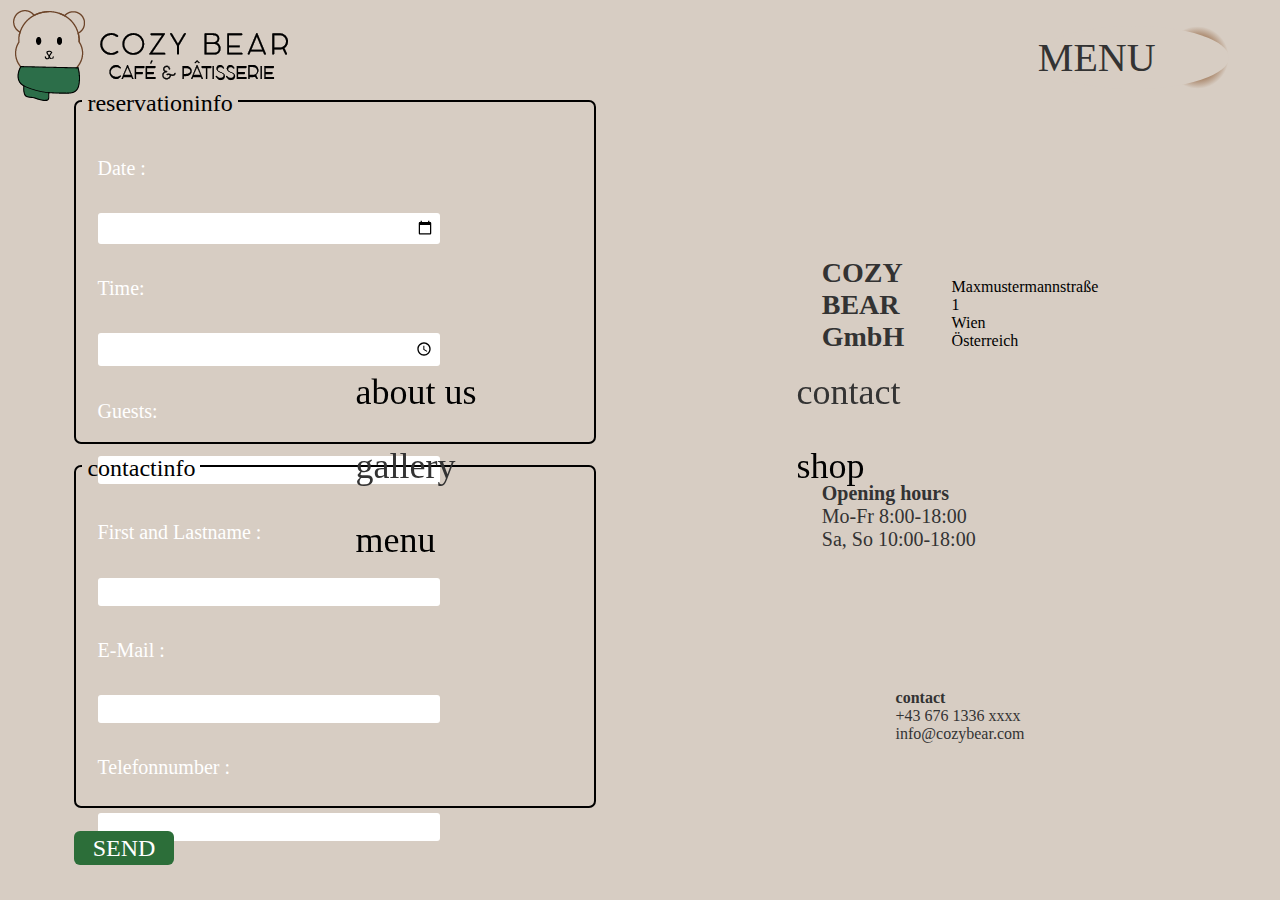
==== Portfolio/contact.html @ 8c5756df "Add files via upload" ====
<!DOCTYPE html>
<html lang="en">
<head>
    <meta charset="UTF-8">
    <meta http-equiv="X-UA-Compatible" content="IE=edge">
    <meta name="viewport" content="width=device-width, initial-scale=1.0">
    <link rel="stylesheet" href="style.css">
    <title>Document</title>
</head>
<body>
     <!--header-->
     <header>
        <div class="logo">
            <a href="/index.html"><img src="logo/Logo.png"></a>
        </div>
        <!-- hamburger -->
        <input type="checkbox" id="navi-toggle" class="checkbox" />
        <label for="navi-toggle" class="button1"> <p>MENU</p><span class="icon">&nbsp;</span></label>
        <div class="background">&nbsp;</div>
        <!-- nav -->
        <nav class="nav">
            <ul class="list">
                <div class="part1">
                <li class="item"> <a class="link"> about us </a> </li>
                <li class="item"> <a class="link" href="/gallery.html"> gallery</a> </li>
                <li class="item"> <a class="link"> menu </a> </li>
                </div>
                <div class="part2">
                <li class="item"> <a class="link" href="/contact.html"> contact </a> </li>
                <li class="item"> <a class="link"> shop </a> </li>
                </div>
            </ul>
        </nav>
    </header>
    <!--contact-body-->
    <div class="contactbody">
    <div class="section1">
        <fieldset class="reservationinfo">
            <legend>reservationinfo</legend>
            <div class="formreservation">
            <form>
                <p><label>Date : <br> <input type="date" /> </label></p>
                <p><label>Time: <br> <input type="time" /></label></p>
                <p><label>Guests: <br> <input type="number" /></label></p>
            </form></div>
        </fieldset>
        <fieldset class="contactinfo">
        <legend>contactinfo</legend>
            <form>
                <p><label>First and Lastname : <br> <input type="text" /></label></p>
                <p><label>E-Mail : <br> <input type="email" /></label></p>
                <p><label>Telefonnumber : <br> <input type="number" /></label></p>
            </form>
        </fieldset>
        <div class="button">
            <p><button class="send" type="submit">SEND</button></p>
        </div>
    </div>
    <div class="section2">
        <div class="addresscontact">
            <p class="address"> <span class="name"><h3>COZY BEAR GmbH</h3></span><br>Maxmustermannstraße 1<br>Wien<br>Österreich
            </p>
        </div><div class="hourscontact">
            <p class="hours"><b>Opening hours</b><br>Mo-Fr 8:00-18:00<br>Sa, So 10:00-18:00</p>
        </div>
        <div class="contactcontact">
        <p class="contact"><b>contact</b><br>+43 676 1336 xxxx<br>info@cozybear.com</p>
    </div>
    </div>
    </div>
</body>
</html>
---- Portfolio/style.css ----
/* Global*/
body{
    background-color: #d7cdc3;
    margin: 0px;
}
h1{
    font-size: 56px;
    font-family: 'cocomat ultralight';
    color: #333333;
}
h2{
    font-size: 42px;
    font-family: 'cocomat ultralight';
    color: #333333;
}

h3{
    font-size: 28px;
    font-family: 'cocomat ultralight';
    color: #333333;
}
label{
    font-size: 24px;
    font-family:'corbert';
    color:#333333;
}
.name{
    font-family:'cocomat light'
}
p{
    font-size: 16px;
    font-family: 'corbert';
    color: #333333;
}
.ctabutton{
    font-size: 24px;
    font-family:'cocomat light';
    background-color: #2C6E39;
    display: inline-flex;
    width: 250px;
    height:60px;
    border: none;
    border-radius: 10px;
    padding: 1%;
    text-align: center;
    justify-content: center;
    align-items: center;
    transition-duration: 0.4s;
    cursor: pointer;
}
.ctabutton:hover{
    outline: #2C6E39 solid 3px;
}
.ctabutton:active{
    background-color: #a27b5c;
    outline: #a27b5c solid 3px;
}
.buttonlink{
    color: #d7cdc3;
    text-decoration: none;
}

/* header */
header{
    width: auto;
    height:10vh;
    border: #333333 ;
    margin: 1%;
    display: flex;
    flex-direction: row;
    z-index: 3000;
}
.logo{
    width: auto;
    height: 10vh;
    display: flex;
    align-items: center;
    
}
.logo img{
    width:275px;
}
/* Menu */
.checkbox{
    display: none;
}
/* hamburger */
  .button1 {
    background-color: #d7cdc3;
    height: 7vh;
    width: 7vh;
    border-radius: 50%;
    position: absolute;
    right:1vw;
    margin: 1% 3% 0% 0%;
    z-index: 2000;
    cursor: pointer;
    display: flex;
    align-items: center;
  }
  .button1 p{
    font-size: 40px;
    font-family: 'cocomat';
    position: absolute;
    z-index: 2000;
  }
  .background {
    height: 7vh;
    width: 7vh;
    border-radius: 50%;
    position: absolute;
    right:1%;
    margin: 1% 3% 0% 0%;
    background-image:radial-gradient(#d7cdc3 0%,#a27b5c 45%, #d7cdc3 70%) ;
    z-index: 1000;
    transition: transform 0.8s cubic-bezier(0.42,0, 1, 1);
  }
/* navigation */
  .nav {
    position: relative;
    z-index: 1500;
    transition: all 0,8s;
  }
  .list {
    position: absolute;
    display: flex;
    flex-direction: row;
    justify-content: center;
    width: 100%;
    top: 50%;
    left: 50%;
    transform: translate(-50%, -50%);
    list-style-type: none;
    text-align: left;
    position: fixed;
    transition-delay: 3s;
  }
  .part1{
    margin-right: 20%;
  }
  .part2{
    margin-right: 5%;
  }
  .item {
    margin: 2rem;
    font-size: 36px;
    font-family: 'cocomat';
  }
  .link:link,
  .link:visited {
    color:#333333;
    text-decoration: none;
  }
  .link:hover,
  .link:active {
    color: darkgreen;
    cursor: pointer;
  }
  /* functionality */
  .checkbox:checked ~ .background {
    transform: scale(100);
  }
  .checkbox:checked ~ .button1:enabled{
    color: #333333;
  }
  .checkbox:checked ~ .nav {
    opacity: 1;
    width: 100%;
  }


/* index.content 1 */
.content1{
    display: flex;
    align-items: center;
    justify-content: center;
    margin: 5% 0 10% 0;
}
    .heroimg{
        width: 600px;
        height: 600px;
        margin: 0px 5% 0px 5%;
    }
    .heroelements{
        width: max-content;
        text-align: center;
        position: absolute;
    }
        
        .heroelements h1{
            color: #fff;
            width: max-content;
        }
        .content1button .ctabutton{
            color:#d7cdc3;
        }
                 
/* index.content 2 */
.content2{
    width: auto;
    margin: 1%;
    display: flex;
    flex-direction: column;
    text-align: center;
    align-items: center;
}
    .box1{
        width: 40%;
        height: auto;
        border: #333333 ;
        text-align: center;
        margin: 1%;
        display: flex;
        display: block;
        justify-content: center;
        align-items: center;
    }
    .box1 p{
        font-size: 18px;
    }
    .wrapper2{
        width: 80%;
        margin-left: 30%;
        margin-right: 30%;
        display: flex;
        flex-direction: row;
        align-items: center;
        justify-content: center;
        flex-wrap: wrap;
        row-gap: 50px;
    }
        .img2{             
            width:35%;
            text-align: center;
            margin-left: 7%;
            margin-right: 1%;
            justify-content: center;  
            align-items: center;
        }
        .box2{
            width:35%;
            text-align: left;
            margin-top: 0px;
            margin-left: 1%;
            margin-right: 7%;
            justify-content: center;  
            align-items: center;
        }
        .img3{
            width:35%;
            height: auto;
            text-align: center;
            margin-top: 3%;
            margin-left: 1%;
            margin-right: 7%;
            justify-content: center;  
            align-items: center;
        }
        .box3{
            width:35%;
            height: auto;
            text-align: right;
            margin-top: 3%;
            margin-left: 7%;
            margin-right: 1%;
            justify-content: center;  
            align-items: center;
        }
/* index.content 2 mobile*/
.content2mobile{
    display: none;
}

/* index.content 3 desktop and content 4 mobile*/
.content3{
    background-color: #6c4429;
    width: auto;
    height: 20%;
    margin: 0px;
}
    h2{
        display: block;
        display: flex;
        justify-content: center;
    }
    .images{
        width: max-content;
        height: 180px;
    }
/* index.content 3 mobile*/
.content3mobile{
    display:none;
}
/* index.content 4 desktop*/
.content4{
    width: auto;
    height: 200px;
    margin: 1%;
    display: flex;
    justify-content: center;
    align-items: center;
}
    .content4 .ctabutton{
        color: #ffffff;
        background-color: darkgreen;
        border: none;
        border-radius: 6px;
        padding: 1%;
        margin: auto;
        font-size: 20px;
        line-height: 22px;
        display: inline-flex;
    }
/* index.content 4 mobile*/
.content4mobile{
    display: none;
}
/* index.content 5 mobile*/
.content5mobile{
    display: none;
}


/* contact-body */
.contactbody{
    display: flex;
    flex-direction: row;
}
.section1{
    width: 50%;
    height:83vh;
    margin:  0% 1% 0% 1%;
    display: flex;
    flex-direction: column;
    justify-content: center;
}
    legend{
        font-size: 24px;
        padding: 1% 1% 0% 1%;
        font-family: 'corbert';
    }
    form > p{
        margin:1% 3% 2% 3%;
    }
    .reservationinfo{
        width:85%;
        height:48%;
        margin:1% 19% 1% 10%;
        padding:1%;
        border: 2px solid black;
        border-radius: 7px;
        box-sizing: border-box;
    }
    .contactinfo{
        width: 85%;
        height:48%;
        margin:1% 10% 2% 10%;
        padding:1%;
        border: 2px solid black;
        border-radius: 7px;
        box-sizing: border-box;
    }
    .reservationinfo label,
    .contactinfo label {
        padding:0px;
        font-size: 20px;
    }
    .reservationinfo input, 
    .contactinfo input {
        border: 0px;
        border-radius: 3px;
        font-size: 16px;
        padding: 5px;
        width: 70%;
        }
    .section1 .button .send {
        color: #ffffff;
        background-color: #2C6E39;
        padding: 1% 3% 1% 3%;
        border: none;
        border-radius: 6px;
        font-size: 24px;
        font-family: 'cocomat light';
        line-height: 22px;
        margin:1% 50% 2% 10%;
        }
    .section1 .button .send:hover {
        background: #2C6E39;
        cursor: pointer;
        }
.section2{
    width: 50%;
    height: 83vh;
    margin:  0% 1% 0% 1%;
    display: flex;
    flex-direction: column;
    justify-content: center;
    align-items: center;
} 
    p > span {
        font-size: 24px;
    }
   .section2 .addresscontact p{
    font-size: 20px;
   }
   .section2 .hourscontact p{
    font-size: 20px;
   }
    .addresscontact{
        width:45%;
        border:#333333 ;
        text-align: left;
        padding: 10px;
        margin: 0% 0% 10% 0%;   
        display: flex;
        justify-content: left;  
        align-items: center;
    }
    .hourscontact{
        width: 45%;
        border:#333333 ;
        text-align: left;
        padding: 10px;
        margin: 0% 0% 15% 0%; 
        display: flex;
        justify-content: left;  
        align-items: center;
    }
    
/* gallery-body*/
.parallax {
    /* The image used */
    background-image: url('/img/img_index/coffee.jpg');
 
    /* Set a specific height */
    min-height: 100vh;
    margin:1%;
  
    /* Create the parallax scrolling effect */
    background-attachment: fixed;
    background-position: center;
    background-repeat: no-repeat;
    background-size: cover;
  }
.grid-container{
    height: auto;
    display:grid;
    grid-template-columns: auto auto auto auto;
    column-gap: 30px;
}
.grid-container-column-1{
    margin-top: 10px;
}
.grid-container-column-2{
    margin-top: 80px;
}
.grid-container-column-3{
    margin-top: 60px;
}
.grid-container-column-4{
    margin-top: 30px;
}
.grid-item {
    height: auto;
    text-align: center;
    margin-bottom: 9%;
    position: relative;
    display: inline-block;
  }
.img_gallery{
    width: 400px;   
  }
.img-descrip { 
    position: absolute;
    top: 0;
    bottom: 0;
    left: 0;
    right: 0;
    background:rgba(44, 110, 57, 0.72);
    color: #fff;
    visibility: hidden;
    opacity: 0;
    margin:0;
    text-align: center;
    display: flex;
    align-items: center;
    justify-content: center;
  
    /* transition effect. not necessary */
    transition: opacity .2s, visibility .2s;
  }
.grid-item:hover .img-descrip {
    visibility: visible;
    opacity: 1;
  }

/* footer*/
footer{
    background-color: #6c4429;
    width: auto;
    height: 200px;
    margin: 0px;
    display: flex;
    flex-direction: row;
    justify-content: space-between;
}
    .addressfooter p,
    .hoursfooter p, 
    .contactfooter p, 
    .addressfooter h3 {
        color:aliceblue;
    }
    .addressfooter{
        width: 17%;
        border: 2px solid;
        border-color: black;
        margin-left: 2%;
        text-align: center;
        justify-content: center;  
        align-items: center;
    }
    .hoursfooter{
        width: 17%;
        border: 2px solid;
        border-color: black;
        text-align: center;
        margin: 0 2% 0 2%; 
        justify-content: center;  
        align-items: center;
        display: flex;
    }
    .contactfooter{
        width: 17%;
        border: 2px solid;
        border-color: black;
        text-align: center;
        margin: 0 2% 0 2%; 
        justify-content: center;  
        align-items: center;
        display: flex;
    }
    .newsletter{
        width: 35%;
        border: 2px solid;
        border-color: black;
        text-align: left;
        margin-right: 2%;
        display: flex;
        justify-content: center;  
        align-items: center;
        }
        .newsletter h3{
            margin: 0;
            color: #fff;
        }
        form.form-example {
            display: flex;
            margin: 0;
        }
        div.form-example {
            display: table-row;
            margin-right: 5%;
        }
        label,
        input {
            display: table-cell;
            margin-bottom: 3%;
            margin-top: 7%;
            color: #fff;
            width: auto;
            font-size: 18px;
            display: block;
        }
        label {
            padding-right: 10%;
        }
        .buttonsubscribe input{
            width: 130px;
            background-color: #2C6E39;
            margin-top: 65%;
            padding: 10%;
            display: flex;
            align-items: center;
            justify-content: center;
        }
@media screen and (max-width: 1366px) {
    /* contact page*/
       
        form > p{
            margin:0% 3% 1% 3%;
        }
    .reservationinfo{
        width:85%;
        height: 48%;
        margin:0% 19% 0% 10%;
        padding:1%;
        border: 2px solid black;
        border-radius: 7px;
        box-sizing: border-box;
    }
    .contactinfo{
        width: 85%;
        height: 48%;
        margin:1% 10% 0% 10%;
        padding:1%;
        border: 2px solid black;
        border-radius: 7px;
        box-sizing: border-box;
    }
}

@media screen and (max-width:640px) {
    /*index-page*/
    /* header*/
    .button1 {
        position: relative;
        background-color: #d7cdc3;
        height: 7vh;
        width: 7vh;
        border-radius: 50%;
        position: absolute;
        top:3%;
        right: 3%;
        margin: 1% 2% 0% 0%;
        z-index: 2000;
        cursor: pointer;
      }
    .button1 > p {
        display: none;
      }
    .background {
        height: 7vh;
        width: 7vh;
        border-radius: 50%;
        position: absolute;
        top:3%;
        right: 3%;
        margin: 1% 2% 0% 0%;
        background-image: radial-gradient(#d7cdc3 0%, #a27b5c 95%);
        z-index: 1000;
        transition: transform 0.8s cubic-bezier(0.86, 0, 0.07, 1);
      }
      .nav {
        height: 100vh;
        position: fixed;
        right: -60vw;
        z-index: 1500;
        opacity: 0;
        width: 0;
        transition: all 0.8s;
      }
      .list {
        position: absolute;
        transform: translate(-50%, -50%);
        list-style: none;
        width: 100%;
        display: flex;
        flex-direction: column;
        justify-content: center;
        margin-left: 1%;
      }
      .part1{
        margin-bottom: none;
      }
      .part2{
        margin-top: none;
      }
      .item {
        margin:2vh;
        font-size: 36px;
        font-family: 'cocomat';
      }
     /* functionality */
    .checkbox:checked ~ .background {
        transform: scale(80);
    }
    .checkbox:checked ~ .nav {
        opacity: 1;
        width: 100%;
        right: 0;
    }
  
    /* styling hamb ICON Mobile */
    .icon {
    position: absolute;
    top: 50%;
    left: 50%;
    transform: translate(-50%, -50%);
    }
    .icon,
    .icon::before,
    .icon::after {
    width: 3rem;
    height: 2px;
    background-color: gray;
    display: inline-block;
    }
  
    .icon::before,
    .icon::after {
    content: "";
    position: absolute;
    left: 0;
    transition: all 0.2s;
    }
  
    .icon::before {
    top: -0.8rem;
    }
    .icon::after {
    top: 0.8rem;
    }

    /*content 1*/  
    .content1{
        border: black solid;
        width: auto;
        height: 550px;
        margin: 1%;
    }
        .img1{
            width: 85%;
            height: 500px;
            background-color: grey;
            text-align: center;
            padding: 10px;
            margin: 1% 5% 0px 5%;
            display: flex;
            flex-direction: column;
            justify-content: center;
            align-content: center;
            row-gap: 10px;
        }
            .img1 > p{
                display: none;
            }
            .content1button .ctabutton{
                color: aliceblue;
                background-color: darkgreen;
                border: none;
                border-radius: 6px;
                padding: 2%;
                margin: auto;
                margin-top: 5px;
                margin-bottom: 5px;
                font-size: 20px;
                line-height: 22px;
                display: inline-flex;
            }
    /*content 2 desktop*/
    .content2{
        display: none;
    }
    /*content 2 mobile*/
    .content2mobile{
        border: black solid;
        width: auto;
        height:150px;
        margin: 1%;
        display: flex;
        flex-direction: row;
        justify-content: space-between;
    }
    .hoursmobile{
        width: 50%;
        height: 75%;
        border: 1px black solid;
        color: black;
        text-align: center;
        padding: 10px;
        margin: 0% 5% 0% 5%; 
        display: flex;
        justify-content: center;  
        align-items: center;
    }
    .addressmobile{
        width: 40%;
        height: 75%;
        border: 1px black solid;
        color: black;
        text-align: center;
        padding: 10px;
        margin: 0% 5% 0% 0%;   
        display: flex;
        justify-content: center;  
        align-items: center;
    }    
    /*content 3 mobile*/
    .content3mobile{
        border: black solid;
        width: auto;
        height:100px;
        margin: 1%;
        display: flex;
        justify-content: center;
        align-items: center;
    }
    .menu{
        color: black;
        background-color: beige;
        border: none;
        padding: 1%;
        margin: auto;
        font-size: 20px;
        font-weight: bold;
        line-height: 22px;
        display: inline-flex;
    }
    /*content 4 desktop*/
    .content4{
        display: none;
    }
    /*content 5 mobile*/
    .content5mobile{
        border: black solid;
        width: auto;
        height: 600px;
        margin: 1%;
        display: flex;
        flex-direction: column;
        justify-content: center;
    }
    h3{
        font-size: 23px;  
        margin: 5% 0% 2% 7%;
    }
    legend{
        font-size: 21px;
    }
    .reservationinfo{
        width: 280px;
        margin:0% 50% 2% 10%;
        padding:1%;
        border: 2px black solid;
        border-radius: 7px;
        box-sizing: border-box;
        display: inline;
    }
    .contactinfo{
        width: 280px;
        margin:1% 50% 0% 10%;
        padding:1%;
        border: 2px black solid;
        border-radius: 7px;
        box-sizing: border-box;
        display: inline;
    }
    .reservationinfo label,
    .contactinfo label {
        padding:0px;
        font-size: 18px;
    }
    .reservationinfo input, 
    .contactinfo input {
        border: 1px solid #ccc;
        border-radius: 7px;
        font-size: 16px;
        padding: 5px;
        width: 90%;
        }
    .send {
        color: #ffffff;
        background-color: darkgreen;
        padding: 2%;
        border: none;
        border-radius: 7px;
        font-size: 20px;
        line-height: 22px;
        margin:0% 50% 2% 10%;
        }
    /*footer */
    .hoursfooter{
        display: none;
    }
    .addressfooter{
        display: none;
    }
    .newsletter{
        width: 100%;
        height: 130px;
        color: aliceblue;
        padding: 10px;
        margin: 0px;
        display: flex;
        justify-content: center;  
        align-items: center;
    }
}
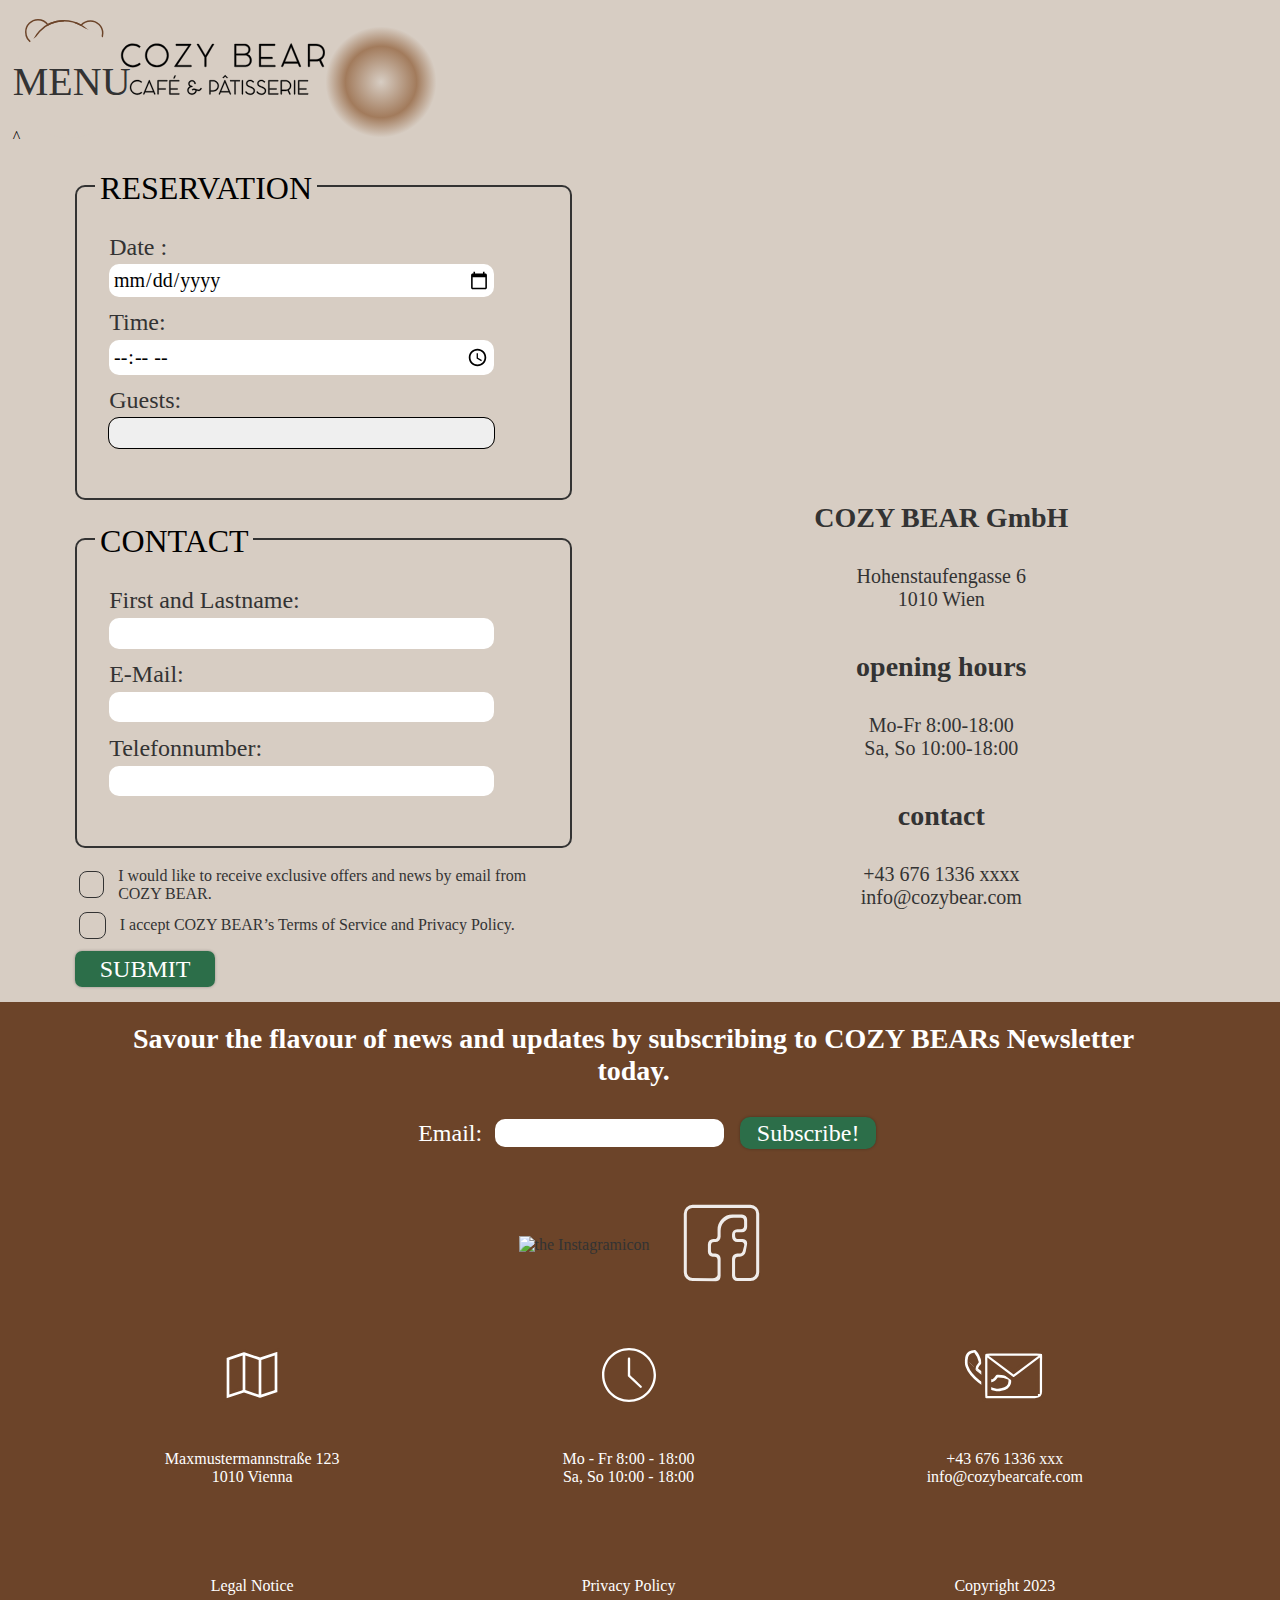
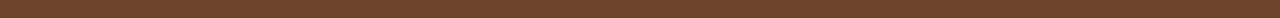
==== commit 823e814e: "Add files via upload" ====
--- a/Portfolio/contact.html
+++ b/Portfolio/contact.html
@@ -8,65 +8,177 @@
     <title>Document</title>
 </head>
 <body>
-     <!--header-->
-     <header>
-        <div class="logo">
-            <a href="/index.html"><img src="logo/Logo.png"></a>
-        </div>
+    <!--HEADER START-->
+    <header>
+        <div class="logo"><a href="/index.html"><img src="logo/logo.svg"></a></div>
         <!-- hamburger -->
         <input type="checkbox" id="navi-toggle" class="checkbox" />
-        <label for="navi-toggle" class="button1"> <p>MENU</p><span class="icon">&nbsp;</span></label>
+        <label for="navi-toggle" class="button1"> <p>MENU</p><span class="menuicon">&nbsp;</span></label>
         <div class="background">&nbsp;</div>
         <!-- nav -->
         <nav class="nav">
-            <ul class="list">
-                <div class="part1">
-                <li class="item"> <a class="link"> about us </a> </li>
-                <li class="item"> <a class="link" href="/gallery.html"> gallery</a> </li>
-                <li class="item"> <a class="link"> menu </a> </li>
-                </div>
-                <div class="part2">
-                <li class="item"> <a class="link" href="/contact.html"> contact </a> </li>
-                <li class="item"> <a class="link"> shop </a> </li>
-                </div>
+            <ul class="nav-list">
+                <li class="nav-item"> <a class="nav-link" href="/404.html"> about us </a> </li>
+                <li class="nav-item"> <a class="nav-link" href="/404.html"> menu </a> </li>
+                <li class="nav-item"> <a class="nav-link" href="/gallery.html"> gallery</a> </li>
+                <li class="nav-item"> <a class="nav-link" href="/contact.html"> contact </a> </li>
+                
             </ul>
         </nav>
     </header>
-    <!--contact-body-->
+    <!--HEADER END-->
+
+    <!--CONTACT BODY START-->
     <div class="contactbody">
-    <div class="section1">
-        <fieldset class="reservationinfo">
-            <legend>reservationinfo</legend>
-            <div class="formreservation">
-            <form>
-                <p><label>Date : <br> <input type="date" /> </label></p>
-                <p><label>Time: <br> <input type="time" /></label></p>
-                <p><label>Guests: <br> <input type="number" /></label></p>
-            </form></div>
-        </fieldset>
-        <fieldset class="contactinfo">
-        <legend>contactinfo</legend>
-            <form>
-                <p><label>First and Lastname : <br> <input type="text" /></label></p>
-                <p><label>E-Mail : <br> <input type="email" /></label></p>
-                <p><label>Telefonnumber : <br> <input type="number" /></label></p>
+        <div class="section1">^
+            <div class="contact-mob-text">
+                <h3>Book your beary sweet retreat.</h3>
+            </div>
+            <form id="myForm" action="/" method="get">
+                <fieldset class="reservationinfo">
+                    <legend>RESERVATION</legend>
+                    <div class="formreservation">
+                            <div class="input-control">
+                                <label for="dateform">Date :</label>
+                                <input type="date" name="dateform" id="dateform"/> 
+                                <div class="error" ></div>
+                            </div>
+                            <div class="input-control">
+                                <label for="timeform">Time: </label>
+                                <input type="time" name="timeform" id="timeform" />
+                                <div class="error" ></div>
+                            </div>
+                            <div class="input-control">
+                                <label for="guestform">Guests: </label>
+                                <!--<input type="text" name="guestform" id="guestform" />-->
+                                <select name="guestform" id="guestform" required>
+                                    <option value="0"></option>
+                                    <option value="1">1 Person</option>
+                                    <option value="2">2 People</option>
+                                    <option value="3">3 People</option>
+                                    <option value="4">4 People</option>
+                                    <option value="5">5 People</option>
+                                </select>
+                                <div class="error" ></div>
+                            </div>
+                    </div>
+                </fieldset>
+                <fieldset class="contactinfo">
+                    <legend>CONTACT</legend>
+                    <div class="formcontact">
+                            <div class="input-control">
+                                <label for="nameform">First and Lastname:</label>
+                                <input id="nameform" type="text" name="nameform" />
+                                <div class="error" ></div>
+                            </div>
+                            <div class="input-control">
+                                <label for="mailform">E-Mail:</label> 
+                                <input id="email" type="email" name="mailform" />
+                                <div class="error" ></div>
+                            </div>
+                            <div class="input-control">
+                                <label for="numberform">Telefonnumber:</label> 
+                                <input type="number" name="numberform" id="numberform"/>
+                                <div class="error" ></div>
+                            </div>
+                    </div>
+                </fieldset>
+                <div class="checkbox-box">
+                    <div class="checkbox-form">
+                        <input type="checkbox" id="checkbox-newsletter" name="checkbox-newsletter"  >
+                        <label for="checkbox-newsletter" class="checkbox-label">I would like to receive exclusive offers and news by email from COZY BEAR.</label>
+                    </div>
+                    <div class="checkbox-form">
+                        <input type="checkbox" id="checkbox-privacy" name="checkbox-privacy" >
+                        <label for="checkbox-privacy" class="checkbox-label">I accept COZY BEAR’s Terms of Service and Privacy Policy.</label><br>
+                    </div>
+                </div>
+                <div class="submitbutton">
+                    <a class="submit-button"  href="#popup1">SUBMIT</a>
+                </div>
+                <div id="popup2" class="reservation-popup">
+                    <div class="pop-up">
+                        <img class="logo3" src="/logo/logo3.svg" alt="different version of the logo without text">
+                        <h3>Yay! You're one step closer to a sweet  dessert adventure at COZY BEAR Café.</h3>
+                        <a class="close-button" href="#">&times; </a>
+                        <div class="popup-content">
+                            <p>We've received your reservation request and it's being processed with love. Check your inbox for a confirmation and get ready to satisfy your sweet tooth. Can't wait to see you!</p> 
+                        </div>
+                    </div>
+                </div>
             </form>
-        </fieldset>
-        <div class="button">
-            <p><button class="send" type="submit">SEND</button></p>
+        </div>
+        <div class="section2">
+            <div class="contactbox">
+                <div class="addresscontact"> <h3>COZY BEAR GmbH</h3> <p class="address"> Hohenstaufengasse 6<br>1010 Wien </p> </div>
+                <div class="hourscontact"> <h3>opening hours</h3><p class="hours">Mo-Fr 8:00-18:00<br>Sa, So 10:00-18:00 </p> </div>
+                <div class="contactcontact"> <h3>contact</h3><p class="contact"> +43 676 1336 xxxx<br>info@cozybear.com </p> </div>
+            </div>
+            <div class="contactmap">
+                <iframe class="maplocation" src="https://www.openstreetmap.org/export/embed.html?bbox=16.364690959453586%2C48.21251122672745%2C16.368231475353245%2C48.2142198978759&amp;layer=mapnik&amp;marker=48.2133655694289%2C16.366461217403412"></iframe><br/><small><a  class="maplink" href="https://www.openstreetmap.org/?mlat=48.21337&amp;mlon=16.36646#map=19/48.21337/16.36646"></a></small>
+                <!--<iframe  class= "maplocation" src="https://www.google.com/maps/embed?pb=!1m18!1m12!1m3!1d2658.6416954350284!2d16.364398915947522!3d48.21351705384727!2m3!1f0!2f0!3f0!3m2!1i1024!2i768!4f13.1!3m3!1m2!1s0x476d07bd299cf3a9%3A0xd1bf5306b576acc4!2sHohenstaufengasse%206%2C%201010%20Wien!5e0!3m2!1sde!2sat!4v1675608671493!5m2!1sde!2sat" allowfullscreen="" loading="lazy" referrerpolicy="no-referrer-when-downgrade"></iframe>-->
+            </div>
         </div>
     </div>
-    <div class="section2">
-        <div class="addresscontact">
-            <p class="address"> <span class="name"><h3>COZY BEAR GmbH</h3></span><br>Maxmustermannstraße 1<br>Wien<br>Österreich
-            </p>
-        </div><div class="hourscontact">
-            <p class="hours"><b>Opening hours</b><br>Mo-Fr 8:00-18:00<br>Sa, So 10:00-18:00</p>
+    <!--CONTACT BODY END-->
+
+    <!-- FOOTER START-->
+    <footer>
+        <div class="infofooter">
+            <div class="infobox">
+                <div class="infoitem">
+                    <img class="footericon" src="icons/icon-map.svg" alt="and icon of a map">
+                    <div class="infotext"><p> Maxmustermannstraße 123<br>1010 Vienna</p></div>
+                </div>
+                <div class="infoitem">
+                    <img class="footericon" src="icons/icon-clock.svg" alt="and icon of a clock">
+                    <div class="infotext"><p>Mo - Fr  8:00 - 18:00 <br>Sa, So 10:00 - 18:00</p></div>
+                </div>
+                <div class="infoitem">
+                    <img class="footericon" src="icons/contact.svg" alt="and icon of a phone and mail">
+                    <div class="infotext"><p>+43 676 1336 xxx <br> info@cozybearcafe.com</p></div>
+                </div>
+            </div>
+            <div class="infolinks">
+                <a class="footerlink" href="/404.html" >Legal Notice</a>
+                <a class="footerlink" href="/404.html" >Privacy Policy</a>
+                <a class="footerlink" href="/404.html" >Copyright 2023</a>
+            </div>
+        </div> 
+        <div class="socialmediaicons"> 
+            <a class="instagramicon" href="/404.html"> <img src="icons/icon-instagram.svg" alt="the Instagramicon"></a>
+            <a class="facebookicon" href="/404.html"> <img src="icons/icon-facebook.svg" alt="the Facebookicon"></a>
         </div>
-        <div class="contactcontact">
-        <p class="contact"><b>contact</b><br>+43 676 1336 xxxx<br>info@cozybear.com</p>
-    </div>
-    </div>
-    </div>
+        <div class="newsletter">
+            <div class="newslettertext"> <h3>Savour the flavour of news and updates by subscribing to COZY BEARs Newsletter today.</h3> </div>
+                <div class="newsletterform">  
+                    <form class="footer-form" action="" method="get">
+                        <div class="form-label">
+                            <label for="email">Email: </label>
+                        </div>
+                        <div class="buttonsubscribe">
+                            <input class="form-footer-input" type="email" name="email" id="email" required>
+                            <a class="buttonfooter" href="#popup2">Subscribe!</a>
+                        </div>
+                    </form>
+                    <div id="popup2" class="newsletter-popup">
+                        <div class="pop-up">
+                            <img class="logo3" src="/logo/logo3.svg" alt="different version of the logo without text">
+                            <h3>Thanks for joining the fam!</h3>
+                            <a class="close-button" href="#">&times; </a>
+                            <div class="popup-content">
+                                <p>Keep an eye out for our sweet updates, special offers and event announcements. We can't wait to treat you to some yummy goodness.</p> 
+                            </div>
+                        </div>
+                    </div>
+                </div>    
+        </div>
+        
+    </footer>
+    <!-- FOOTER END-->
+   
+    <script src="script.js"></script>
+
 </body>
+
 </html>--- a/Portfolio/style.css
+++ b/Portfolio/style.css
@@ -2,6 +2,10 @@
 body{
     background-color: #d7cdc3;
     margin: 0px;
+    width:100vw;
+    overflow-x:hidden;
+    box-sizing: border-box;
+    padding:0;
 }
 h1{
     font-size: 56px;
@@ -13,7 +17,6 @@
     font-family: 'cocomat ultralight';
     color: #333333;
 }
-
 h3{
     font-size: 28px;
     font-family: 'cocomat ultralight';
@@ -32,33 +35,19 @@
     font-family: 'corbert';
     color: #333333;
 }
-.ctabutton{
-    font-size: 24px;
-    font-family:'cocomat light';
-    background-color: #2C6E39;
-    display: inline-flex;
-    width: 250px;
-    height:60px;
-    border: none;
-    border-radius: 10px;
-    padding: 1%;
-    text-align: center;
-    justify-content: center;
-    align-items: center;
-    transition-duration: 0.4s;
-    cursor: pointer;
-}
-.ctabutton:hover{
-    outline: #2C6E39 solid 3px;
-}
-.ctabutton:active{
-    background-color: #a27b5c;
-    outline: #a27b5c solid 3px;
-}
-.buttonlink{
-    color: #d7cdc3;
-    text-decoration: none;
-}
+a{
+  font-size: 16px;
+  font-family: 'corbert';
+  color: #333333;
+  text-decoration: none;
+}
+legend{
+  font-size: 32px;
+  padding: 1% 1% 0% 1%;
+  font-family: 'cocomat light';
+}
+
+
 
 /* header */
 header{
@@ -68,31 +57,35 @@
     margin: 1%;
     display: flex;
     flex-direction: row;
-    z-index: 3000;
 }
 .logo{
-    width: auto;
-    height: 10vh;
-    display: flex;
-    align-items: center;
-    
+    display: flex;
+    align-items: center;
+    margin-left:1%;
 }
 .logo img{
-    width:275px;
+    width:100%;
 }
 /* Menu */
 .checkbox{
     display: none;
 }
 /* hamburger */
+.hamburger{
+  position: absolute;
+  width:7rem;
+  right:1vw;
+  margin: 0 3% 0 0;
+  align-self: center;
+}
   .button1 {
+    position: absolute;
     background-color: #d7cdc3;
-    height: 7vh;
-    width: 7vh;
+    height: 7rem;
+    width: 7rem;
     border-radius: 50%;
-    position: absolute;
-    right:1vw;
-    margin: 1% 3% 0% 0%;
+    padding:0;
+    margin: 0;
     z-index: 2000;
     cursor: pointer;
     display: flex;
@@ -101,16 +94,21 @@
   .button1 p{
     font-size: 40px;
     font-family: 'cocomat';
-    position: absolute;
+    position: relative;
     z-index: 2000;
+    align-items: center;
+    margin:0 0;
+  }
+  .button1 p:hover{
+    font-weight: 600;
+    color: #2C6E49;
   }
   .background {
-    height: 7vh;
-    width: 7vh;
+    position: relative;
+    height: 7rem;
+    width: 7rem;
     border-radius: 50%;
-    position: absolute;
-    right:1%;
-    margin: 1% 3% 0% 0%;
+    margin: 0;
     background-image:radial-gradient(#d7cdc3 0%,#a27b5c 45%, #d7cdc3 70%) ;
     z-index: 1000;
     transition: transform 0.8s cubic-bezier(0.42,0, 1, 1);
@@ -118,95 +116,152 @@
 /* navigation */
   .nav {
     position: relative;
+    height: fit-content;
+    top:50vh;
+    left:50vw;
+    transform: translate(-50%, -50%);
     z-index: 1500;
+    opacity: 0;
     transition: all 0,8s;
   }
-  .list {
-    position: absolute;
-    display: flex;
-    flex-direction: row;
-    justify-content: center;
-    width: 100%;
-    top: 50%;
-    left: 50%;
-    transform: translate(-50%, -50%);
+  .nav-list {
+    padding: 0;
+    display: grid;
+    grid-template-columns: repeat(2, 1fr);
+    grid-template-rows: repeat(2, 1fr);
     list-style-type: none;
-    text-align: left;
-    position: fixed;
-    transition-delay: 3s;
-  }
-  .part1{
-    margin-right: 20%;
-  }
-  .part2{
-    margin-right: 5%;
-  }
-  .item {
+  }
+  .nav-item a {
     margin: 2rem;
     font-size: 36px;
-    font-family: 'cocomat';
-  }
-  .link:link,
-  .link:visited {
+    display: flex;
+    justify-content: center;
+    align-items: center;
+    white-space: nowrap;
+  }
+  .nav-link:link,
+  .nav-link:visited {
     color:#333333;
     text-decoration: none;
   }
-  .link:hover,
+  .nav-link:hover,
   .link:active {
-    color: darkgreen;
+    font-weight: 600;
+    color: #2C6E39;
     cursor: pointer;
   }
   /* functionality */
   .checkbox:checked ~ .background {
-    transform: scale(100);
-  }
-  .checkbox:checked ~ .button1:enabled{
-    color: #333333;
+    transform: scale(80);
   }
   .checkbox:checked ~ .nav {
     opacity: 1;
     width: 100%;
-  }
-
-
-/* index.content 1 */
-.content1{
+    right:0;
+  }
+
+
+/* index. Hero Content */
+.Herocontent{
     display: flex;
     align-items: center;
     justify-content: center;
     margin: 5% 0 10% 0;
 }
-    .heroimg{
+  .heroimg{
+      z-index: 10;
+      position: absolute;
+      width: 600px;
+      height: 600px;
+      border-radius: 7%;
+      }
+      .overlay{
+        position: relative;
+        z-index: 100;
+        background-color: rgba(108,68,41,0.2);
         width: 600px;
         height: 600px;
-        margin: 0px 5% 0px 5%;
-    }
-    .heroelements{
+        border-radius: 7%;
+        }
+      .heroelements{
+        z-index: 200;
         width: max-content;
         text-align: center;
         position: absolute;
-    }
-        
+        }
         .heroelements h1{
             color: #fff;
             width: max-content;
-        }
-        .content1button .ctabutton{
-            color:#d7cdc3;
-        }
-                 
-/* index.content 2 */
-.content2{
+            margin-bottom: 40%;
+        }
+        .ctabutton1{
+          background-color: #2C6E49;
+          padding: 1% 5%;
+          border: none;
+          border-radius: 7px;
+          box-shadow: 0 0 5px rgba(0, 0, 0, 0.3);
+          transition: box-shadow 0.4s ease-in-out;
+          cursor: pointer;
+          }
+        .ctabutton1 .buttonlink {
+          font-size: 42px; 
+          font-family:'cocomat light';
+          color:#fff;
+          text-decoration: none;
+          }
+        .ctabutton1:hover, .ctabutton2:hover{
+          outline: #2C6E49 solid 1px;
+          box-shadow: 0 0 15px rgba(0, 0, 0, 0.5);
+          }
+        .ctabutton1:active, .ctabutton2:active{
+          outline: #333333 solid 1px;
+          background-color: #333333;
+          }
+        .herocontentbutton2{
+          position: fixed;
+          top:92vh;
+          z-index: 200;
+          margin-right:1%;
+          display: flex;
+          flex-direction: row;
+          align-items: center;
+          align-self: left;
+        }
+        .ctabutton2{
+          background-color: #2C6E49;
+          padding: 1% 2%;
+          border: none;
+          border-radius: 10px;
+          box-shadow: 0 0 5px rgba(0, 0, 0, 0.3);
+          transition: box-shadow 0.4s ease-in-out;
+          cursor: pointer;
+          margin:0;
+          
+          }
+        .ctabutton2 .buttonlink{
+          font-size: 32px; 
+          font-family:'cocomat light';
+          color:#fff;
+          text-decoration: none;
+          margin:0;
+          white-space: nowrap;
+        }
+        .arrow-up img{
+          height: 100px;
+          cursor: pointer;
+        }
+       
+/* index. Introduction Content */
+.introduction{
     width: auto;
-    margin: 1%;
+    margin: 1% 1% 5% 1%;
     display: flex;
     flex-direction: column;
     text-align: center;
     align-items: center;
 }
-    .box1{
-        width: 40%;
-        height: auto;
+    .introduction-text{
+        width: 45%;
         border: #333333 ;
         text-align: center;
         margin: 1%;
@@ -215,262 +270,586 @@
         justify-content: center;
         align-items: center;
     }
-    .box1 p{
+    .introduction-text p{
         font-size: 18px;
     }
-    .wrapper2{
-        width: 80%;
-        margin-left: 30%;
-        margin-right: 30%;
+
+/* index.content 3 */    
+.content3{
+    width: auto;
+    margin:0;
+    }
+  .wrap1{
+    display: grid;
+    grid-template-columns: repeat(2, 1fr);
+    grid-template-rows: 1fr;
+  }
+        .img2 img{
+          width:100%;
+          height: 100%;
+          object-fit: cover;
+          vertical-align: middle;
+          }
+    .box2{
+      background-color: #6c4429;
+      display:flex;
+      flex-direction: column;
+      justify-content: center;
+      text-align: left;
+      padding:15%;
+      }
+      .box2 h2, .box2 h3,
+      .box3 h2, .box3 h3{
+        color:#ffffff;
+        margin:0 0 5% 0;
+      }
+      .box2 p,
+      .box3 p{
+        color:#ffffff;
+        margin:0 0 7% 0;
+      }
+      .button2{
+        background-color: #2C6E49;
         display: flex;
-        flex-direction: row;
         align-items: center;
-        justify-content: center;
-        flex-wrap: wrap;
-        row-gap: 50px;
-    }
-        .img2{             
-            width:35%;
-            text-align: center;
-            margin-left: 7%;
-            margin-right: 1%;
-            justify-content: center;  
-            align-items: center;
-        }
-        .box2{
-            width:35%;
-            text-align: left;
-            margin-top: 0px;
-            margin-left: 1%;
-            margin-right: 7%;
-            justify-content: center;  
-            align-items: center;
-        }
-        .img3{
-            width:35%;
-            height: auto;
-            text-align: center;
-            margin-top: 3%;
-            margin-left: 1%;
-            margin-right: 7%;
-            justify-content: center;  
-            align-items: center;
-        }
-        .box3{
-            width:35%;
-            height: auto;
-            text-align: right;
-            margin-top: 3%;
-            margin-left: 7%;
-            margin-right: 1%;
-            justify-content: center;  
-            align-items: center;
-        }
-/* index.content 2 mobile*/
-.content2mobile{
-    display: none;
-}
-
-/* index.content 3 desktop and content 4 mobile*/
-.content3{
-    background-color: #6c4429;
-    width: auto;
-    height: 20%;
-    margin: 0px;
-}
-    h2{
-        display: block;
+        padding: 1% 5%;
+        border: none;
+        border-radius: 10px;
+        box-shadow: 0 0 3px rgba(0, 0, 0, 0.3);
+        transition: box-shadow 0.4s ease-in-out;
+        cursor: pointer;
+      }
+      .button2 .buttonlink{
+        font-size: 32px; 
+        font-family:'cocomat light';
+        color:#fff;
+        text-decoration: none;
+        }
+      .button2:hover{
+        outline:#2C6E49 1px solid;
+        box-shadow: 5px 5px 10px rgba(0, 0, 0, 0.5);
+      }
+      .button2:active{
+        outline: #333333 1px solid ;
+        background-color: #333333;
+        }
+  .wrap2{
+    display: grid;
+    grid-template-columns: repeat(2, 1fr);
+    grid-template-rows: 1fr;
+    }
+      .img3 img{
+        width:100%;
+        height: 100%;
+        object-fit: cover;
+        vertical-align: middle;
+        }
+    .box3{
+      background-color: #2C6E49;
+      display:flex;
+      flex-direction: column;
+      justify-content: center;
+      text-align: right;
+      padding:15%;
+      }
+      .content3button2{
         display: flex;
-        justify-content: center;
-    }
-    .images{
-        width: max-content;
-        height: 180px;
-    }
-/* index.content 3 mobile*/
-.content3mobile{
-    display:none;
-}
-/* index.content 4 desktop*/
-.content4{
-    width: auto;
-    height: 200px;
-    margin: 1%;
-    display: flex;
-    justify-content: center;
-    align-items: center;
-}
-    .content4 .ctabutton{
-        color: #ffffff;
-        background-color: darkgreen;
-        border: none;
-        border-radius: 6px;
-        padding: 1%;
-        margin: auto;
-        font-size: 20px;
-        line-height: 22px;
-        display: inline-flex;
-    }
-/* index.content 4 mobile*/
-.content4mobile{
-    display: none;
-}
-/* index.content 5 mobile*/
+        justify-content: right;
+        }
+      .content3button2 .button2{
+        background-color: #6c4429;
+      }
+      .content3button2 .button2:hover{
+        outline: #6c4429 1px solid ;
+        box-shadow: 5px 5px 10px rgba(0, 0, 0, 0.5);
+        }
+
+/* index.GalleryBanner Content desktop and content 5 mobile*/
+.Gallery-banner{
+  margin: 10% 0;
+  position: relative;
+  z-index: 10;
+  display: flex;
+  justify-content: center;
+  align-items: center;
+  }
+  .collage-container-ovelay{
+    width: 100%;
+    height: 500px;
+    position: absolute;
+    z-index: 100;
+    background-color: rgba(108,68,41,0.2);
+    }
+  .Gallery-button{
+    position: absolute;
+    z-index: 200;
+    left: 46%;
+    display: flex;
+    justify-content: center;
+    align-items: center;
+  }
+  .Gallery-button .gallerybutton{
+    background-color: transparent;
+    display: flex;
+    align-items: center;
+    padding: 1% 15%;
+    border: none;
+    border-radius: 7px;
+    transition: box-shadow 0.4s ease-in-out;
+    cursor: pointer;
+    }
+    .gallerybutton .buttonlink{
+      background-color: none;
+      font-size: 42px; 
+      font-family:'cocomat light';
+      color:#fff;
+      text-decoration: none;
+      }
+    .gallerybutton:hover{
+      background-color: rgba(44, 110, 57, 0.72);
+      outline:#2C6E49 1px solid;
+      box-shadow: 5px 5px 10px rgba(0, 0, 0, 0.5);
+    }
+    .gallerybutton:active{
+      outline: #2C6E49 1px solid ;
+      background-color: #2C6E49;
+      }
+  .collage-container{
+    width: 100%;
+    height: 500px;
+    display: grid;
+    grid-template-columns: auto auto auto auto auto auto;
+  }
+  .collage-item1 {
+    grid-row: 1 / 4;
+    width: 100%;
+    height:100%;
+    overflow: hidden;
+    display: flex;
+    justify-content: center;
+    align-items: center;
+  }
+  .collage-item2{
+    grid-row: 1 / 3;
+    width: 100%;
+    height:100%;
+    overflow: hidden;
+    
+    display: flex;
+    justify-content: center;
+    align-items: center;
+  }
+  .collage-item3{
+    grid-row:  3 / 4;
+    width: 100%;
+    height:100%;
+    overflow: hidden;
+    display: flex;
+    justify-content: center;
+    align-items: center;
+  }
+  .collage-item4{
+    grid-row: 1 / 3 ;
+    width: 100%;
+    height:100%;
+    overflow: hidden;
+    display: flex;
+    justify-content: center;
+    align-items: center;
+  }
+  .collage-item5{
+    grid-row: 3 / 4;
+    width: 100%;
+    height:100%;
+    overflow: hidden;
+    display: flex;
+    justify-content: center;
+    align-items: center;
+  }
+  .collage-item6{
+    grid-row: 1/4;
+    width: 100%;
+    height:100%;
+    overflow: hidden;
+    display: flex;
+    justify-content: center;
+    align-items: center;
+  }
+  .collage-item7{
+    grid-row: 1/2;
+    width: 100%;
+    height:100%;
+    overflow: hidden;
+    display: flex;
+    justify-content: center;
+    align-items: center;
+  }
+  .collage-item8{
+    grid-row: 2/3;
+    width: 100%;
+    height:100%;
+    overflow: hidden;
+    display: flex;
+    justify-content: center;
+    align-items: center;
+  }
+  .collage-item9{
+    grid-row: 3/4;
+    width: 100%;
+    height:100%;
+    overflow: hidden;
+    display: flex;
+    justify-content: center;
+    align-items: center;
+  }
+  .collage-item10{
+    grid-row: 1/3;
+    width: 100%;
+    height:100%;
+    overflow: hidden;
+    display: flex;
+    justify-content: center;
+    align-items: center;
+  }
+  .collage-item11{
+    grid-row: 3/4;
+    width: 100;
+    height:100%;
+    overflow: hidden;
+    display: flex;
+    justify-content:center;
+    align-items:start;
+  }
+
+/* index.content  mobile */
+.menubanner,
+.contactinfo-mob,
 .content5mobile{
-    display: none;
-}
-
-
-/* contact-body */
+  display:none;
+}
+
+/* INDEX.HTML END*/
+
+
+/* CONTACT.HTML START */
 .contactbody{
+    height: auto;
     display: flex;
     flex-direction: row;
+    align-items: center;
 }
 .section1{
     width: 50%;
-    height:83vh;
+    height:auto;
     margin:  0% 1% 0% 1%;
     display: flex;
     flex-direction: column;
     justify-content: center;
 }
-    legend{
-        font-size: 24px;
-        padding: 1% 1% 0% 1%;
-        font-family: 'corbert';
-    }
-    form > p{
-        margin:1% 3% 2% 3%;
-    }
-    .reservationinfo{
-        width:85%;
-        height:48%;
-        margin:1% 19% 1% 10%;
-        padding:1%;
-        border: 2px solid black;
-        border-radius: 7px;
-        box-sizing: border-box;
-    }
-    .contactinfo{
-        width: 85%;
-        height:48%;
-        margin:1% 10% 2% 10%;
-        padding:1%;
-        border: 2px solid black;
-        border-radius: 7px;
-        box-sizing: border-box;
-    }
-    .reservationinfo label,
-    .contactinfo label {
-        padding:0px;
-        font-size: 20px;
-    }
-    .reservationinfo input, 
-    .contactinfo input {
-        border: 0px;
-        border-radius: 3px;
-        font-size: 16px;
-        padding: 5px;
-        width: 70%;
-        }
-    .section1 .button .send {
-        color: #ffffff;
-        background-color: #2C6E39;
-        padding: 1% 3% 1% 3%;
-        border: none;
-        border-radius: 6px;
-        font-size: 24px;
-        font-family: 'cocomat light';
-        line-height: 22px;
-        margin:1% 50% 2% 10%;
-        }
-    .section1 .button .send:hover {
-        background: #2C6E39;
-        cursor: pointer;
-        }
+  .contact-mob-text{
+    display: none;
+  }
+  .reservationinfo{
+    width:80%;
+    height:48%;
+    margin:1% 10% 1% 10%;
+    padding:3%;
+    border: 2px solid #333333;
+    border-radius: 10px;
+    box-sizing: border-box;
+    display: flex;
+    align-items: center;
+    justify-content: space-between;
+    } 
+  .contactinfo{
+    width:80%;
+    height:48%;
+    margin:1% 10% 2% 10%;
+    padding:3%;
+    border: 2px solid #333333;
+    border-radius: 10px;
+    box-sizing: border-box;
+    display: flex;
+    align-items: center;
+    justify-content: space-between;
+    } 
+    .formreservation,
+    .formcontact{
+      width:100%;
+      margin:1% 3% 2% 3%;
+    }
+    .formreservation label,
+    .formcontact label{
+      padding: 1% 0;
+    }
+    .input-control{
+      display: flex;
+      flex-direction: column;
+      width:90%;
+      margin-bottom:2%;
+      }
+    .input-control input, .input-control #guestform{
+      font-family: "corbert";
+      font-size: 20px;
+      border:none;
+      outline:none;
+      appearance: none;
+      border-radius: 10px;
+      padding:1%;
+      }
+    .input-control input:focus, .input-control input:hover, 
+    .input-control #guestform:focus, .input-control #guestform:hover{
+      outline:#2C6E49 3px solid;
+      transition: outline 0.15s;
+      }
+
+    .input-control.error input, .input-control #guestform{
+      outline:#d50000 3px solid;
+    }
+    .input-control.success input, .input-control #guestform{
+      outline: 1px solid;
+    }
+    .input-control .error{
+      color: #d50000;
+      font-size: 16px;
+    }
+    .checkbox-box{
+      width: auto;
+      margin:1% 10% 3% 10%;
+    }
+    .checkbox-form{
+      width: auto;
+      margin:0 0 2% 0;
+      display: flex;
+      align-items: center;
+    }
+    .checkbox-form label{
+      font-size: 16px;
+      margin: 0 0 0 2%;
+      cursor: pointer;
+    }
+    #checkbox-newsletter, #checkbox-privacy{
+      appearance: none;
+      background-color: #d7cdc3;
+      outline:#333333 1px solid;
+      width: 25px;
+      height: 25px;
+      border-radius: 7px;
+      display: flex;
+      align-items: center;
+      justify-content: center;
+      cursor: pointer;
+      padding:1%;
+      margin:auto 1%;
+    }
+    #checkbox-newsletter:hover, #checkbox-privacy:hover{
+      outline:#2C6E49 3px solid;
+    }
+    #checkbox-newsletter::after{
+      content:'\2714';
+      font-size: 18px;
+      padding: 1%;
+      border-radius: 3px;
+      color:#fff;
+      display: none;
+    }
+    #checkbox-privacy::after{
+      content:'\2714';
+      font-size: 18px;
+      padding: 1%;
+      border-radius: 3px;
+      color:#fff;
+      display: none;
+    }
+    #checkbox-newsletter:checked, #checkbox-privacy:checked{
+      background-color: #2C6E49;
+      outline:#2C6E49 3px solid;
+    }
+    #checkbox-newsletter:checked:after, #checkbox-privacy:checked:after{
+      display:block;
+    }
+    .submitbutton{
+      margin:1% 10% 3% 10%;
+    }
+    .submit-button{
+      font-size: 24px; 
+      font-family:'cocomat light';
+      color:#fff;
+      text-decoration: none;
+      background-color: #2C6E49;
+      padding: 1% 5%;
+      border: none;
+      border-radius: 7px;
+      box-shadow: 0 0 3px rgba(0, 0, 0, 0.3);
+      transition: box-shadow 0.4s ease-in-out;
+      cursor: pointer;
+    }
+    .submit-button:hover{
+      outline:#2C6E49 1px solid;
+      box-shadow: 5px 5px 10px rgba(0, 0, 0, 0.5);
+    }
+    .submit-button:active{
+      outline: #333333 1px solid ;
+      background-color: #333333;
+      }
+   .reservation-popup{
+      position: fixed;
+      top: 0;
+      bottom: 0;
+      left: 0;
+      right: 0;
+      background: rgba(0, 0, 0, 0.7);
+      transition: opacity 500ms;
+      visibility: hidden;
+      opacity: 0;
+      }
+    .reservation-popup:target {
+      visibility: visible;
+      opacity: 1;
+    }
+
+    .pop-up {
+      margin: 30vh auto;
+      padding: 2% 4%;
+      background: #d7cdc3;
+      border-radius: 10px;
+      width: 30%;
+      position: relative;
+      transition: all 5s ease-in-out;
+      text-align: center;
+    }
+    .logo3{
+      height:110px;
+    }
+    .pop-up h3 {
+      margin:0;
+      width:100%;
+    }
+    .pop-up a {
+      position: absolute;
+      top: 0;
+      right: 30px;
+      transition: all 200ms;
+      font-size: 50px;
+      font-weight: bold;
+      text-decoration: none;
+      color: #a27b5c;
+    }
+    .popup-content{
+      display: block;
+    }
+    .pop-up .close:hover {
+      color: #6c4429;
+    }
+
 .section2{
     width: 50%;
-    height: 83vh;
-    margin:  0% 1% 0% 1%;
-    display: flex;
-    flex-direction: column;
-    justify-content: center;
+    height: auto;
+    margin:  1% 1% 7% 0;
+    display: flex;
+    flex-direction: row;
+    justify-content: center;
+    justify-content: space-between;
     align-items: center;
 } 
-    p > span {
-        font-size: 24px;
-    }
-   .section2 .addresscontact p{
+.contactbox{
+  width: 50%;
+  height: 60vh;
+  display: flex;
+  flex-direction: column;
+  justify-content: space-between;
+  align-items: center;
+  margin-right:0;
+}
+    .addresscontact,
+    .hourscontact, 
+    .contactcontact{
+      width:100%;
+      border:#333333 ;
+      text-align: left;
+      padding: 10px;
+      margin: 0 0 5% 0;   
+      display: flex;
+      flex-direction: column;
+      align-items: left;
+    }
+  .addresscontact h3, .hourscontact h3, .contactcontact h3{
+    margin: 3% 0 10% 0;
+   }
+   .addresscontact p,
+   .hourscontact p,
+   .contactcontact p{
     font-size: 20px;
+    margin-top:0;
+    display: flex;
+    text-align: left;
    }
-   .section2 .hourscontact p{
-    font-size: 20px;
-   }
-    .addresscontact{
-        width:45%;
-        border:#333333 ;
-        text-align: left;
-        padding: 10px;
-        margin: 0% 0% 10% 0%;   
-        display: flex;
-        justify-content: left;  
-        align-items: center;
-    }
-    .hourscontact{
-        width: 45%;
-        border:#333333 ;
-        text-align: left;
-        padding: 10px;
-        margin: 0% 0% 15% 0%; 
-        display: flex;
-        justify-content: left;  
-        align-items: center;
-    }
+.contactmap{
+  width: 50%;
+  display: flex;
+  justify-content: left;
+  align-items: center;
+  margin: 0 5% 0 0;
+}
+  .maplocation{
+    width:100%;
+    height: 60vh;
+    border:0;
+    border-radius: 2%;
+    position: relative;
+  }
+  .maplink{
+    position: absolute;
+    height: 60vh;
+    border:0;
+    border-radius: 2%;
+    background-color: #2C6E39;
+
+  }
+/* CONTACT.HTML END*/
+
     
-/* gallery-body*/
-.parallax {
-    /* The image used */
-    background-image: url('/img/img_index/coffee.jpg');
- 
-    /* Set a specific height */
-    min-height: 100vh;
-    margin:1%;
-  
-    /* Create the parallax scrolling effect */
-    background-attachment: fixed;
-    background-position: center;
-    background-repeat: no-repeat;
-    background-size: cover;
-  }
-.grid-container{
+/* GALLERY.HTML START*/
+.gallery-text{
+  display: flex;
+  flex-direction: column;
+  align-items: center;
+  justify-content: center;
+  margin-bottom: 2%;
+  text-align: center;
+}
+.gallery-text h2{
+  margin-bottom: 0;
+}
+.gallery-body{
+  display: flex;
+  justify-content: center;
+}
+
+.slider-container{
+    width:80%;
     height: auto;
     display:grid;
-    grid-template-columns: auto auto auto auto;
-    column-gap: 30px;
-}
-.grid-container-column-1{
-    margin-top: 10px;
-}
-.grid-container-column-2{
-    margin-top: 80px;
-}
-.grid-container-column-3{
-    margin-top: 60px;
-}
-.grid-container-column-4{
-    margin-top: 30px;
-}
-.grid-item {
+    align-items: center;
+    justify-content: center;
+    grid-template-columns: repeat(3, 1fr);
+    grid-template-rows: repeat(4, 1fr);
+    grid-gap: 4% 8%;
+}
+
+.slide {
+    max-width: inherit;
     height: auto;
     text-align: center;
-    margin-bottom: 9%;
     position: relative;
-    display: inline-block;
+    width:100%;
   }
 .img_gallery{
-    width: 400px;   
-  }
-.img-descrip { 
+    max-width:100%;
+    width: 100%;
+  }
+.img-descrip {
+    font-size: 20px;
     position: absolute;
     top: 0;
     bottom: 0;
@@ -485,174 +864,646 @@
     display: flex;
     align-items: center;
     justify-content: center;
+    padding:5%;
   
     /* transition effect. not necessary */
     transition: opacity .2s, visibility .2s;
   }
-.grid-item:hover .img-descrip {
+.slide:hover .img-descrip {
     visibility: visible;
     opacity: 1;
   }
-
-/* footer*/
+.prev, .next{
+  display: none;
+}
+/* GALLERY.HTML END*/
+
+
+/* FOOTER START */
+footer {
+    background-color: #6c4429;
+    width: 100%;
+    display: flex;
+    justify-content: space-between;
+    margin:0;
+    }
+  .infofooter{
+    width:50%;
+    }
+    .infobox{
+      width: 99%;
+      display:flex;
+      flex-direction: row;
+      justify-content: left;
+      margin:0;
+      }
+      .infoitem {
+        width: 33%;
+        display: flex;
+        flex-direction: column;
+        align-items: center;
+        justify-content: center;
+        text-align: center;
+        }
+      .infoitem .footericon {
+        height: 6vh;
+        margin-top: 2rem;
+        margin-bottom: 3rem;
+        }
+        .infotext p{
+          margin: 0;
+          color:#fff;
+          }
+        .infolinks{
+          width: 99%;
+          display:flex;
+          flex-direction: row;
+          justify-content: left;
+          display: flex;
+          flex-direction: row;
+          justify-content: left;
+          margin:0;
+          }
+        .footerlink{
+          width:33%;
+          color:#fff;
+          margin:8% 0 2% 0;
+          text-decoration: none;
+          display: flex;
+          flex-direction: row;
+          justify-content: center;
+          text-align: center;
+          }
+        .footerlink:hover,
+        .footerlink:active {
+          font-weight: bold;
+          cursor: pointer;
+          }          
+  .socialmediaicons {
+    width: 10%;
+    margin: 0 3% 0 0;
+    display: flex;
+    justify-content: center;
+    align-items: center;
+    }
+    .instagramicon img,
+    .facebookicon img{
+      height: 70px;
+      margin: 1rem 1rem;  
+      }
+    .instagramicon img:hover{
+      content: url(icons/icon-instagram_colored.svg)
+      }
+    .facebookicon img:hover{
+      content: url(icons/icon-facebook_coloured.svg)
+    }
+  .newsletter {
+    width:40%;
+    height:auto;
+    text-align: left;
+    margin: 2vh 1vw 0 0;
+    display: flex;
+    justify-content:start;
+    flex-direction: column;
+    }
+      .newslettertext h3{
+        margin: 1% 0 3% 0;
+        color: #fff;
+        }
+      .newsletterform{
+        margin-bottom:0;
+        }
+      .form-label{
+        margin: 0 0 1.5vh 0;
+      }
+        .form-label label{
+          color: #fff;
+        }
+          .buttonsubscribe{
+            display: flex;
+            flex-direction: row;
+          }
+            .form-footer-input{
+              height:50%;
+              width: 50%;
+              margin: 0% 5% 0% 0;
+              font-size: 20px;
+              font-family: "corbert";
+              font-size: 20px;
+              border:none;
+              outline:none;
+              appearance: none;
+              border-radius: 10px;
+              padding:1%;
+            } 
+            .buttonfooter{
+              width: fit-content;
+              background-color: #2C6E49;
+              display: flex;
+              align-items: center;
+              padding: 0.7% 5%;
+              border: none;
+              border-radius: 10px;
+              box-shadow: 0 0 3px rgba(0, 0, 0, 0.3);
+              transition: box-shadow 0.4s ease-in-out;
+              cursor: pointer;
+              color: #fff;
+              font-size: 24px;
+              font-family: 'cocomat light';
+            }
+            .buttonfooter:hover{
+              box-shadow: 5px 5px 10px rgba(0, 0, 0, 0.5);
+            }
+            .buttonfooter:active{
+              background-color: #333333;
+            }
+          .newsletter-popup{
+            position: fixed;
+            top: 0;
+            bottom: 0;
+            left: 0;
+            right: 0;
+            background: rgba(0, 0, 0, 0.7);
+            transition: opacity 500ms;
+            visibility: hidden;
+            opacity: 0;
+            z-index: 2000;
+            }
+          .newsletter-popup:target {
+            visibility: visible;
+            opacity: 1;
+          }
+/* FOOTER END */
+
+
+/* 404 Page START*/
+.text404{
+  position: absolute;
+  width: 70%;
+  top: 43%;
+  left: 50%;
+  transform: translate(-50%, -50%);
+  display: flex;
+  flex-direction: column;
+  justify-content: center;
+  align-items: center;
+  text-align: center;
+  width: 70%;
+}
+.buttons404{
+  position: absolute;
+  width: 70%;
+  top: 77%;
+  left: 50%;
+  transform: translate(-50%, -50%);
+  display: flex;
+  flex-direction: row;
+  justify-content: center;
+  align-items: center;
+  text-align: center;
+}
+.buttons404 a{
+  font-size: 42px;
+  font-family: 'cocomat light';
+  text-decoration: none;
+  cursor: pointer;
+}
+ .buttonhome404:hover, .buttongallery404:hover{
+  color:#2C6E49;
+  font-weight: 600;
+}
+.buttonhome404, .buttongallery404{
+  margin-right: 10%;
+}
+/* 404 Page END*/
+
+@media screen and (max-width: 1366px) {
+
+  header{
+  margin-top:2%;
+}
+/* INDEX.HTML START*/
+
+/*index.Hero Content */ 
+.Herocontent{
+  margin: 5% 0 13% 0;
+}
+  .heroimg{
+      width: 500px;
+      height: 500px;
+      }
+      .overlay{
+        width: 500px;
+        height: 500px;
+        }
+        .heroelements h1{
+          font-size: 42px;
+        }
+        .ctabutton1 .buttonlink{
+          font-size: 32px; 
+          }
+        .ctabutton2 .buttonlink{
+          font-size: 24px; 
+          }
+        .arrow-up img{
+          height: 90px;
+          }
+
+/*index. Introduction Content*/
+  .introduction-text{
+    width: 60%;
+    }
+    .introduction-text h3, .introduction-text h2{
+      margin: 1% 0 0 0;
+    }
+/*index. Content3 */
+
+.button2 .buttonlink{
+  font-size:24px;
+}
+
+/* index.GalleryBanner Content desktop */
+  .Gallery-button{
+    left: 42%;
+  }
+  .collage-container{
+    grid-template-columns: auto auto auto auto auto;
+  }
+  .collage-item10, .collage-item11{
+    display: none;
+  }
+
+/* INDEX.HTML END*/
+
+
+/* CONTACT.HTML START*/
+.reservationinfo{
+  margin:3% 0 1% 10%;
+}
+.contactinfo{
+  margin:3% 0 3% 10%;
+}
+    .formreservation,
+    .formcontact{
+      margin:1% 3% 5% 3%;
+    }
+    .pop-up{
+      width: 40%;
+    }
+.section2{
+  height: 83vh;
+  flex-direction: column;
+  justify-content: center;
+  margin-bottom:0;
+} 
+.contactbox{
+  height:auto;
+  order:2;
+  width: 100%;
+  margin-top:7%;
+  margin-right: 5%;
+  }
+.addresscontact,
+.hourscontact, 
+.contactcontact{
+  align-items: center;
+  margin:0;
+  }
+  .addresscontact h3, .hourscontact h3, .contactcontact h3{
+    margin: 0% 0 5% 0;
+   }
+  .addresscontact p, .hourscontact p, .contactcontact p{
+    text-align: center;
+  }
+.contactmap{
+  width: 80%;
+  justify-content: center;
+  margin: 3%  0 0;
+  }
+.maplocation{
+  width: 100%;
+  height: 25vh;
+  }
+/* CONTACT.HTML END*/
+
+
+/* GALLERY.HTML START*/
+.grid-container{
+  width:87%;
+  grid-gap: 3% 6%;
+}
+.img-descrip {
+  font-size: 16px;
+}
+/* GALLERY.HTML END*/
+
+
+/* FOOTER START */ 
 footer{
-    background-color: #6c4429;
-    width: auto;
-    height: 200px;
-    margin: 0px;
-    display: flex;
-    flex-direction: row;
-    justify-content: space-between;
-}
-    .addressfooter p,
-    .hoursfooter p, 
-    .contactfooter p, 
-    .addressfooter h3 {
-        color:aliceblue;
-    }
-    .addressfooter{
-        width: 17%;
-        border: 2px solid;
-        border-color: black;
-        margin-left: 2%;
-        text-align: center;
-        justify-content: center;  
-        align-items: center;
-    }
-    .hoursfooter{
-        width: 17%;
-        border: 2px solid;
-        border-color: black;
-        text-align: center;
-        margin: 0 2% 0 2%; 
-        justify-content: center;  
-        align-items: center;
-        display: flex;
-    }
-    .contactfooter{
-        width: 17%;
-        border: 2px solid;
-        border-color: black;
-        text-align: center;
-        margin: 0 2% 0 2%; 
-        justify-content: center;  
-        align-items: center;
-        display: flex;
-    }
-    .newsletter{
-        width: 35%;
-        border: 2px solid;
-        border-color: black;
-        text-align: left;
-        margin-right: 2%;
-        display: flex;
-        justify-content: center;  
-        align-items: center;
-        }
-        .newsletter h3{
-            margin: 0;
-            color: #fff;
-        }
-        form.form-example {
-            display: flex;
-            margin: 0;
-        }
-        div.form-example {
-            display: table-row;
-            margin-right: 5%;
-        }
-        label,
-        input {
-            display: table-cell;
-            margin-bottom: 3%;
-            margin-top: 7%;
-            color: #fff;
-            width: auto;
-            font-size: 18px;
-            display: block;
-        }
-        label {
-            padding-right: 10%;
-        }
-        .buttonsubscribe input{
-            width: 130px;
-            background-color: #2C6E39;
-            margin-top: 65%;
-            padding: 10%;
-            display: flex;
-            align-items: center;
-            justify-content: center;
-        }
-@media screen and (max-width: 1366px) {
-    /* contact page*/
-       
-        form > p{
-            margin:0% 3% 1% 3%;
-        }
-    .reservationinfo{
-        width:85%;
-        height: 48%;
-        margin:0% 19% 0% 10%;
-        padding:1%;
-        border: 2px solid black;
-        border-radius: 7px;
-        box-sizing: border-box;
-    }
-    .contactinfo{
-        width: 85%;
-        height: 48%;
-        margin:1% 10% 0% 10%;
-        padding:1%;
-        border: 2px solid black;
-        border-radius: 7px;
-        box-sizing: border-box;
-    }
-}
-
-@media screen and (max-width:640px) {
-    /*index-page*/
-    /* header*/
+  flex-direction: column;
+  align-items: center;
+}
+  .infofooter{
+    order:3;
+    width:90%;
+  }
+  .infoitem, .footerlink{
+    margin-left:0;
+  }
+  .socialmediaicons {
+    order:2;
+    width: 100%;
+    margin: 3% 0 1% 0;
+    }
+    .instagramicon img,
+    .facebookicon img{
+      height: 80px;
+      }
+  .newsletter {
+    position: relative;
+    width:80%;
+    margin-right: 0;
+    margin-bottom:3%;
+    margin: 0 1vw 0 0;
+    display: flex;
+    justify-content:start;
+    text-align:center;
+  }
+  .newsletter h3{
+    margin: 2% 0 3% 0;
+  }
+  .newsletterform{
+    display: flex;
+    justify-content: center;
+  }
+  .newslettertext{
+    text-align: center;
+  }
+  .footer-form{
+    display: flex;
+    justify-content: center;
+    align-items: center;
+  }
+  .form-label{
+    margin: 0 10% 0 0;  
+    display: flex;
+    align-items: center;
+    }
+  .buttonsubscribe{
+    display: flex;
+    justify-content: center;
+    align-items: center;
+  }
+  .form-label label{
+    margin: 2% 0 2% 0;
+  }
+  .buttonsubscribe .buttonfooter{
+    display: inline;
+  }
+  .buttonsubscribe .form-footer-input{
+    font-size: 18px;
+    width: 25vh;
+  }
+/* FOOTER END */ 
+
+
+/* 404 Page START*/
+.text404 h1{
+  font-size: 48px;
+  margin-bottom: 2%;
+}
+.text404 h2{
+  font-size: 40px;
+}
+.buttons404{
+  width:80%;
+  top: 85%;
+}
+.buttons404 a{
+  font-size: 32px;
+}
+/* 404 Page END*/
+
+}
+
+@media screen and (max-width: 920px) {
+
+/* INDEX.HTML START*/
+
+/*index. Hero Content*/  
+.Herocontent{
+  margin: 9% 0 13% 0;
+}
+.heroimg{
+  width: 450px;
+  height: 450px;
+  }
+.overlay{
+  width: 450px;
+  height: 450px;
+  }
+  .heroelements h1{
+    font-size: 42px;
+    }
+    .ctabutton1 .buttonlink{
+      font-size: 28px; 
+      }
+
+/* Index. Introduction Content desktop*/
+.introduction-text h2{
+  font-size: 36px;
+}
+.introduction-text h3{
+  font-size: 24px;
+}
+
+/* index.content 3 */
+  .introduction-text{
+    width:70%;
+  }
+  .box2{
+    padding:10%;
+    }
+    .box2 h2, .box3 h2{
+      font-size: 32px;
+      color:#ffffff;
+      margin:0 0 5% 0;
+    }
+    .box2 h3, .box3 h3{
+      font-size: 24px;
+      color:#ffffff;
+      margin:0 0 5% 0;
+    }
+    .button2 .buttonlink{
+      font-size: 24px;
+      }
+  .box3{
+    padding:10%;
+    }
+
+/* index.GalleryBanner Content desktop */
+.Gallery-button{
+  left: 38%;
+}
+.collage-container{
+  grid-template-columns: auto auto auto auto auto;
+}
+.collage-item6,.collage-item7,.collage-item8,.collage-item9,.collage-item10, .collage-item11{
+  display: none;
+}
+
+/* INDEX.HTML END*/
+  
+
+/* CONTACT.HTML START*/
+.contactbody{
+  height: auto;
+  flex-direction: column;
+}
+.section1{
+  width: 80%;
+  margin:2% 0;
+}
+  .formreservation,
+  .formcontact{
+    margin:1% 3% 2% 3%;
+  }
+  .submitbutton{
+    margin:1% 10% 7% 10%;
+  }
+  .pop-up{
+    width: 50%;
+  }
+
+.section2{
+  width: 80%;
+  height: auto;
+  margin:5% 0 10% 0;
+} 
+.contactbox{
+  display:none;
+  }
+.contactmap{
+  width: 90%;
+  margin: 3% 0 0 0;
+  }
+.maplocation{
+  height: 30vh;
+}
+/* CONTACT.HTML END*/
+
+
+/* GALLERY.HTML START*/
+.grid-container{
+  width:87%;
+  grid-gap: 3% 4%;
+}
+.img-descrip {
+  font-size: 16px;
+}
+.gallery-slider{
+  display: none;
+}
+/* GALLERY.HTML END*/
+
+
+/* FOOTER START */
+  .infobox{
+    flex-direction: column;
+    align-items: center;
+    height: 100%;
+    }
+  .infoitem{
+    margin-left:0;
+    }
+  .infolinks{
+    flex-direction: column;
+    align-items: center;
+    margin-top:10%;
+    }
+  .footerlink{
+    margin:0 0 1% 0;
+    text-align: center;
+    }
+  .infoitem .footericon {
+    height: 7vh;
+  }
+  .socialmediaicons{
+    order:2;
+    position:relative;
+    margin:0;
+    right:0;
+  }
+  .newsletter {
+    width:75%;
+    margin-bottom: 5%;
+    justify-content: center;
+    align-items: center;
+  }
+  .newsletter h3{
+    margin: 2% 0 0 0;
+    text-align: center;
+  }
+  .newsletterform{
+    width: 80%;
+    margin:5% 0 0 0;
+  }
+  .form-label label{
+    margin: 6% 0 1% 0;
+  }
+  .buttonsubscribe .form-footer-input{
+    font-size: 18px;
+    width: 25vh;
+  }
+/* FOOTER END */
+
+
+/* 404 Page START*/
+.text404 h1{
+  font-size: 42px;
+  margin-bottom: 2%;
+}
+.text404 h2{
+  font-size: 36px;
+}
+.buttons404{
+  top: 80%;
+  flex-direction: column;
+}
+.buttons404 a{
+  font-size: 30px;
+}
+.buttonhome404, .buttongallery404{
+  margin-bottom:5%;
+  margin-right:0;
+}
+/* 404 Page END*/
+
+}
+
+@media screen and (max-width:769px) {
+
+/* HEADER START*/
     .button1 {
-        position: relative;
-        background-color: #d7cdc3;
-        height: 7vh;
-        width: 7vh;
-        border-radius: 50%;
-        position: absolute;
-        top:3%;
         right: 3%;
-        margin: 1% 2% 0% 0%;
-        z-index: 2000;
-        cursor: pointer;
+        margin: 0 0 0% 0%;
       }
     .button1 > p {
         display: none;
       }
     .background {
-        height: 7vh;
-        width: 7vh;
-        border-radius: 50%;
-        position: absolute;
-        top:3%;
         right: 3%;
-        margin: 1% 2% 0% 0%;
+        margin: 0 0 0% 0%;
         background-image: radial-gradient(#d7cdc3 0%, #a27b5c 95%);
-        z-index: 1000;
         transition: transform 0.8s cubic-bezier(0.86, 0, 0.07, 1);
       }
       .nav {
         height: 100vh;
         position: fixed;
         right: -60vw;
-        z-index: 1500;
-        opacity: 0;
-        width: 0;
         transition: all 0.8s;
       }
-      .list {
-        position: absolute;
-        transform: translate(-50%, -50%);
-        list-style: none;
+      .nav-list {
         width: 100%;
         display: flex;
         flex-direction: column;
@@ -665,7 +1516,7 @@
       .part2{
         margin-top: none;
       }
-      .item {
+      .nav-item {
         margin:2vh;
         font-size: 36px;
         font-family: 'cocomat';
@@ -681,208 +1532,333 @@
     }
   
     /* styling hamb ICON Mobile */
-    .icon {
+    .menuicon {
     position: absolute;
     top: 50%;
     left: 50%;
     transform: translate(-50%, -50%);
     }
-    .icon,
-    .icon::before,
-    .icon::after {
-    width: 3rem;
-    height: 2px;
-    background-color: gray;
+    .menuicon,
+    .menuicon::before,
+    .menuicon::after {
+    width: 50px;
+    height: 5px;
+    background-color: #a27b5c;
     display: inline-block;
     }
-  
-    .icon::before,
-    .icon::after {
+    .menuicon:hover{
+      background-color: #6c4429;
+    }
+    .menuicon::before,
+    .menuicon::after {
     content: "";
     position: absolute;
     left: 0;
     transition: all 0.2s;
     }
-  
-    .icon::before {
+    .menuicon::before {
     top: -0.8rem;
     }
-    .icon::after {
+    .menuicon::after {
     top: 0.8rem;
     }
-
-    /*content 1*/  
-    .content1{
-        border: black solid;
-        width: auto;
-        height: 550px;
-        margin: 1%;
-    }
-        .img1{
-            width: 85%;
-            height: 500px;
-            background-color: grey;
-            text-align: center;
-            padding: 10px;
-            margin: 1% 5% 0px 5%;
-            display: flex;
-            flex-direction: column;
-            justify-content: center;
-            align-content: center;
-            row-gap: 10px;
-        }
-            .img1 > p{
-                display: none;
-            }
-            .content1button .ctabutton{
-                color: aliceblue;
-                background-color: darkgreen;
-                border: none;
-                border-radius: 6px;
-                padding: 2%;
-                margin: auto;
-                margin-top: 5px;
-                margin-bottom: 5px;
-                font-size: 20px;
-                line-height: 22px;
-                display: inline-flex;
-            }
-    /*content 2 desktop*/
-    .content2{
-        display: none;
-    }
-    /*content 2 mobile*/
-    .content2mobile{
-        border: black solid;
-        width: auto;
-        height:150px;
-        margin: 1%;
-        display: flex;
-        flex-direction: row;
-        justify-content: space-between;
-    }
-    .hoursmobile{
-        width: 50%;
-        height: 75%;
-        border: 1px black solid;
-        color: black;
-        text-align: center;
-        padding: 10px;
-        margin: 0% 5% 0% 5%; 
-        display: flex;
-        justify-content: center;  
-        align-items: center;
-    }
-    .addressmobile{
-        width: 40%;
-        height: 75%;
-        border: 1px black solid;
-        color: black;
-        text-align: center;
-        padding: 10px;
-        margin: 0% 5% 0% 0%;   
-        display: flex;
-        justify-content: center;  
-        align-items: center;
-    }    
-    /*content 3 mobile*/
-    .content3mobile{
-        border: black solid;
-        width: auto;
-        height:100px;
-        margin: 1%;
-        display: flex;
-        justify-content: center;
-        align-items: center;
-    }
-    .menu{
-        color: black;
-        background-color: beige;
-        border: none;
-        padding: 1%;
-        margin: auto;
-        font-size: 20px;
-        font-weight: bold;
-        line-height: 22px;
-        display: inline-flex;
-    }
-    /*content 4 desktop*/
-    .content4{
-        display: none;
-    }
-    /*content 5 mobile*/
-    .content5mobile{
-        border: black solid;
-        width: auto;
-        height: 600px;
-        margin: 1%;
+    .menuicon:before {
+      top: -1rem;
+    }
+    .menuicon::after {
+      top: 1rem;
+    }
+    .checkbox:checked + .button1 .menuicon {
+      background-color: transparent;
+    }
+
+    .checkbox:checked + .button1 .menuicon::before {
+      top: 0;
+      transform: rotate(135deg);
+    }
+    .checkbox:checked + .button1 .menuicon::after {
+      top: 0;
+      transform: rotate(-135deg);
+    }
+
+/* HEADER END*/
+
+
+/* INDEX.HTML START*/
+
+/* Hero Content*/  
+  .heroimg{
+      width: 350px;
+      height: 350px;
+    }
+  .overlay{
+      width: 350px;
+      height: 350px;
+    }
+    .heroelements h1{
+        font-size: 32px;
+      }
+    .ctabutton1 .buttonlink{
+          font-size: 24px; 
+      }   
+    .herocontentbutton2{
+      display: none;
+    }
+
+/*Introduction Content mobile*/
+  .introduction-text{
+    width:80%;
+  }
+
+/*content 3 desktop*/  
+  .content3{
+    display:none;
+    }
+    
+/*Menubanner Content mobile*/
+  .menubanner{
+    height:100px;
+    margin: 0;
+    display: flex;
+    justify-content: center;
+    align-items: center;
+    }
+    .menubanner-ctabutton2{
+      width: 100%;
+      display: flex;
+      justify-content: center;
+      align-items: center;
+    }
+    .menuctabutton2{
+      background-color: #2C6E49;
+      padding: 1% 5%;
+      border: none;
+      border-radius: 7px;
+      box-shadow: 0 0 3px rgba(0, 0, 0, 0.3);
+      transition: box-shadow 0.4s ease-in-out;
+      cursor: pointer;
+    }
+    .menuctabutton2 .buttonlink{
+      font-size: 24px; 
+      font-family:'cocomat light';
+      color:#fff;
+      text-decoration: none;
+      }
+    .menuctabutton2:hover{
+      outline:#2C6E49 1px solid;
+      box-shadow: 5px 5px 10px rgba(0, 0, 0, 0.5);
+    }
+    .menuctabutton2:active{
+      outline: #333333 1px solid ;
+      background-color: #333333;
+      }
+
+/*Contactinfo Content mobile*/
+  .contactinfo-mob{
+    display:flex;
+    flex-direction: column;
+  }
+    .infowrap{
+      width: 99%;
+      display:flex;
+      flex-direction: column;
+      justify-content: center;
+      align-items: center;
+      }
+      .info {
+        width: 33%;
         display: flex;
         flex-direction: column;
+        align-items: center;
         justify-content: center;
-    }
-    h3{
-        font-size: 23px;  
-        margin: 5% 0% 2% 7%;
-    }
-    legend{
-        font-size: 21px;
-    }
-    .reservationinfo{
-        width: 280px;
-        margin:0% 50% 2% 10%;
-        padding:1%;
-        border: 2px black solid;
-        border-radius: 7px;
-        box-sizing: border-box;
-        display: inline;
-    }
-    .contactinfo{
-        width: 280px;
-        margin:1% 50% 0% 10%;
-        padding:1%;
-        border: 2px black solid;
-        border-radius: 7px;
-        box-sizing: border-box;
-        display: inline;
-    }
-    .reservationinfo label,
-    .contactinfo label {
-        padding:0px;
-        font-size: 18px;
-    }
-    .reservationinfo input, 
-    .contactinfo input {
-        border: 1px solid #ccc;
-        border-radius: 7px;
-        font-size: 16px;
-        padding: 5px;
-        width: 90%;
-        }
-    .send {
-        color: #ffffff;
-        background-color: darkgreen;
-        padding: 2%;
-        border: none;
-        border-radius: 7px;
-        font-size: 20px;
-        line-height: 22px;
-        margin:0% 50% 2% 10%;
-        }
-    /*footer */
-    .hoursfooter{
-        display: none;
-    }
-    .addressfooter{
-        display: none;
-    }
-    .newsletter{
-        width: 100%;
-        height: 130px;
-        color: aliceblue;
-        padding: 10px;
-        margin: 0px;
-        display: flex;
-        justify-content: center;  
-        align-items: center;
-    }
-}+        text-align: center;
+        }
+      .info .info-icon {
+        height: 6vh;
+        margin-top: 2rem;
+        margin-bottom: 3rem;
+        }
+        .info-text p{
+          margin: 0;
+          }
+       
+  .info-socialmediaicons {
+    display: flex;
+    justify-content: center;
+    align-items: center;
+    }
+    .info-instagramicon img,
+    .info-facebookicon img{
+      height: 50px;
+      margin: 1rem 1rem;  
+      }
+    .info-instagramicon img:hover,
+    .info-facebookicon img:hover{
+      height:55px;
+      }     
+
+/* index.GalleryBanner Content desktop and content 5 mobile*/
+.Gallery-button{
+  left: 38%;
+}
+.collage-container{
+  grid-template-columns: auto auto auto auto auto;
+}
+.collage-item4,.collage-item5,.collage-item6,.collage-item7,.collage-item8,.collage-item9,.collage-item10, .collage-item11{
+  display: none;
+}
+
+/* INDEX.HTML END*/
+
+
+/* CONTACT.HTML START*/
+.section1{
+  width: 100%;
+  height: auto;
+  margin:5% 0 0 0;
+}
+.contact-mob-text{
+  display: block;
+  margin: 0 7%;
+}
+.contact-mob-text h3{
+  font-size: 32px;
+  margin-bottom: 0;
+}
+  .contactinfo{
+    margin: 5% 0 2% 10%
+  }
+  .submitbutton{
+    margin:1% 10% 0 10%;
+  }
+  .pop-up{
+    width: 80%;
+  }
+
+.section2{
+  width: 100%;
+  margin:7% 0 17% 0;
+} 
+.contactmap{
+  width: 100%;
+  }
+.maplocation{
+  width:100%;
+  }
+/* CONTACT.HTML END*/
+
+
+/* GALLERY.HTML START */
+.gallery-body{
+  align-items: center;
+  margin-bottom:5%;
+}
+.slider-container {
+  position: relative;
+  width: 80%;
+  height: fit-content;
+  overflow: hidden;
+}
+  .slide {
+    width: 100%;
+    height: auto;
+    display: none;
+  }
+  .img_gallery{
+    max-width: 100%;
+    width: 100%;
+    object-fit: cover;
+  }   
+  .prev,
+  .next {
+    cursor: pointer;
+    position: absolute;
+    width: auto;
+    padding: 16px;
+    color: #333333;
+    font-weight: bold;
+    font-size: 30px;
+    transition: 0.6s ease;
+    border-radius: 0 3px 3px 0;
+    user-select: none;
+   }
+    .prev{
+      left:2vw;
+      }
+    .next {
+      right: 2vw;
+      border-radius: 3px 0 0 3px;
+      }      
+    .prev:hover,
+    .next:hover {
+      font-size: 36px;
+      }
+/* GALLERY.HTML END */
+      
+      
+/* FOOTER START */
+.infoitem{
+  width:100%;
+}
+.infoitem .footericon{
+  height:6vh;
+}
+.footerlink{
+  width:100%;
+}
+.newsletter {
+  width:90%;
+  margin-bottom: 5%;
+  }
+.newsletterform{
+  margin:2% 0 0 0;
+  display: flex;
+  flex-direction: column;
+  align-items: center;
+  justify-content: center;
+
+}
+.footer-form{
+  display:inline-block;
+  }
+.form-label{
+  margin:0 0 1% 0;
+  justify-content: center;
+}
+.form-label label{
+  margin:3% 0 4% 0;
+}
+.form-footer-input{
+  margin: 0 0 1% 0;
+}
+.buttonsubscribe{
+  flex-direction: column;
+  align-items: center;
+  justify-content: center;
+}
+.buttonsubscribe .form-footer-input{
+  font-size: 18px;
+  margin-bottom: 6%;
+  } 
+/* FOOTER END */
+
+
+/* 404 Page START*/
+.text404 h1{
+  font-size: 36px;
+  margin-bottom: 2%;
+}
+.text404 h2{
+  font-size: 30px;
+}
+.buttons404{
+  top: 80%;
+  flex-direction: column;
+}
+.buttons404 a{
+  font-size: 30px;
+}
+/* 404 Page END*/
+}
+
+     